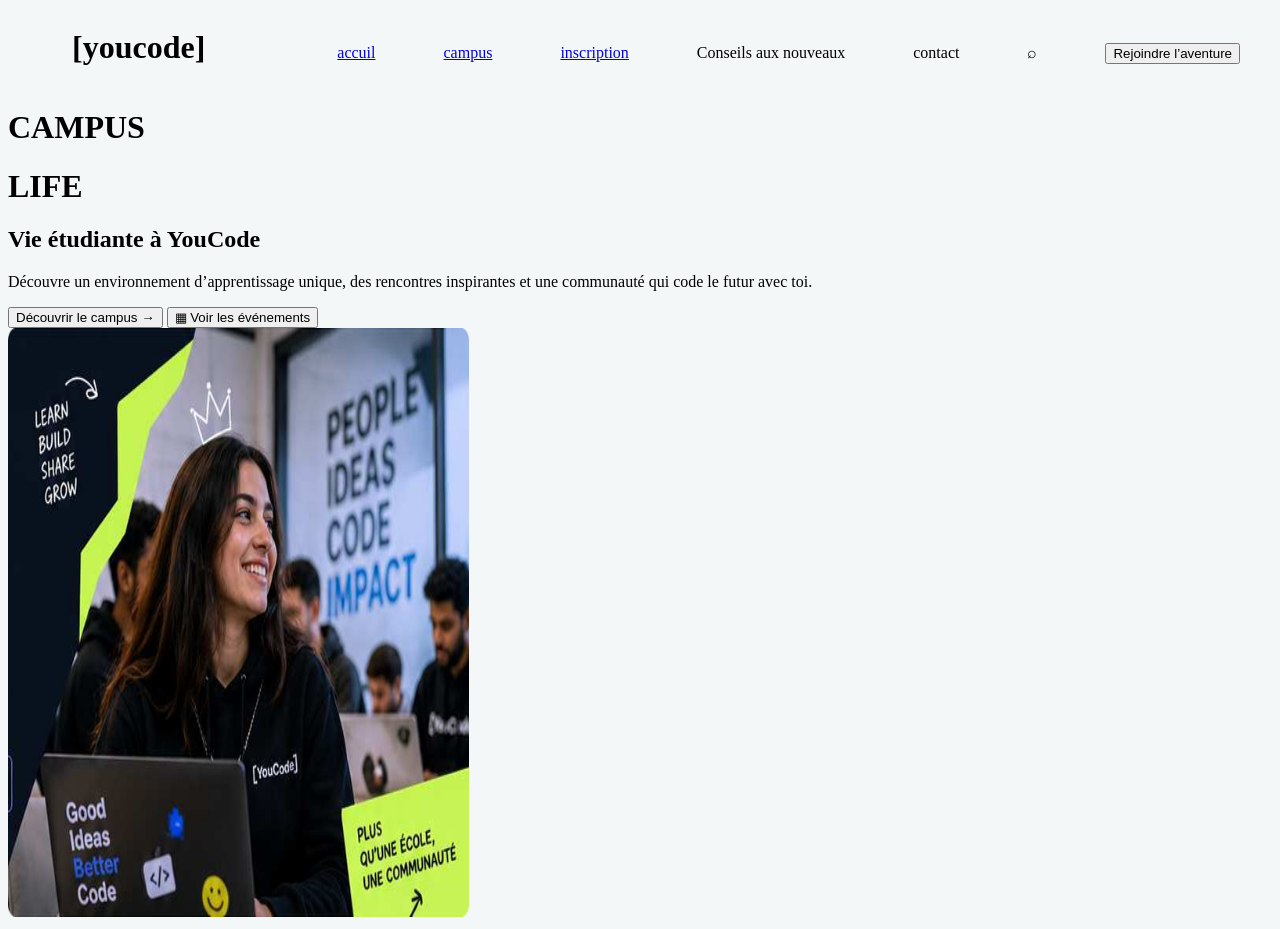
==== index.html @ e1c92a93 "feat: abet of styling and mor html" ====
<!doctype html>
<html>
    <head>
        <title>campus life</title>
        <link rel="stylesheet" href="style.css">
    </head>
    <body>
    <header class="nav"> <h1>[youcode]</h1></header>
    <nav class="nav">  
        <a href="index.html">accuil</a>
        <a href="campus.html">campus</a>
        <a href="inscription.html">inscription</a>
        <p>Conseils aux nouveaux</p>
        <p>contact</p>
        <p>⌕</p>
        <button class="nav" type="button">Rejoindre l’aventure</button>
    </nav>
        

       
    <main>
    <div class ="overimage">    
        <h1>CAMPUS</h1>
        <h1>LIFE</h1>
        <h2>Vie étudiante à YouCode</h2>
        <p>Découvre un environnement d’apprentissage unique,
des rencontres inspirantes et une communauté qui code
le futur avec toi.</p>
            <button type="button">Découvrir le campus →</button>
            <button type="button"> ▦  Voir les événements</button>
    </div>

        <img src="Photo · Vie étudiante.png" alt="Vie étudiante.png" height="589px" width="461px">



    </main>
    </body>
</html>
---- style.css ----
.nav , nav > p,a { 
    display: inline-block;
    margin-left: 5vw;
}
body{
    background-color: #F4F7F8;

}
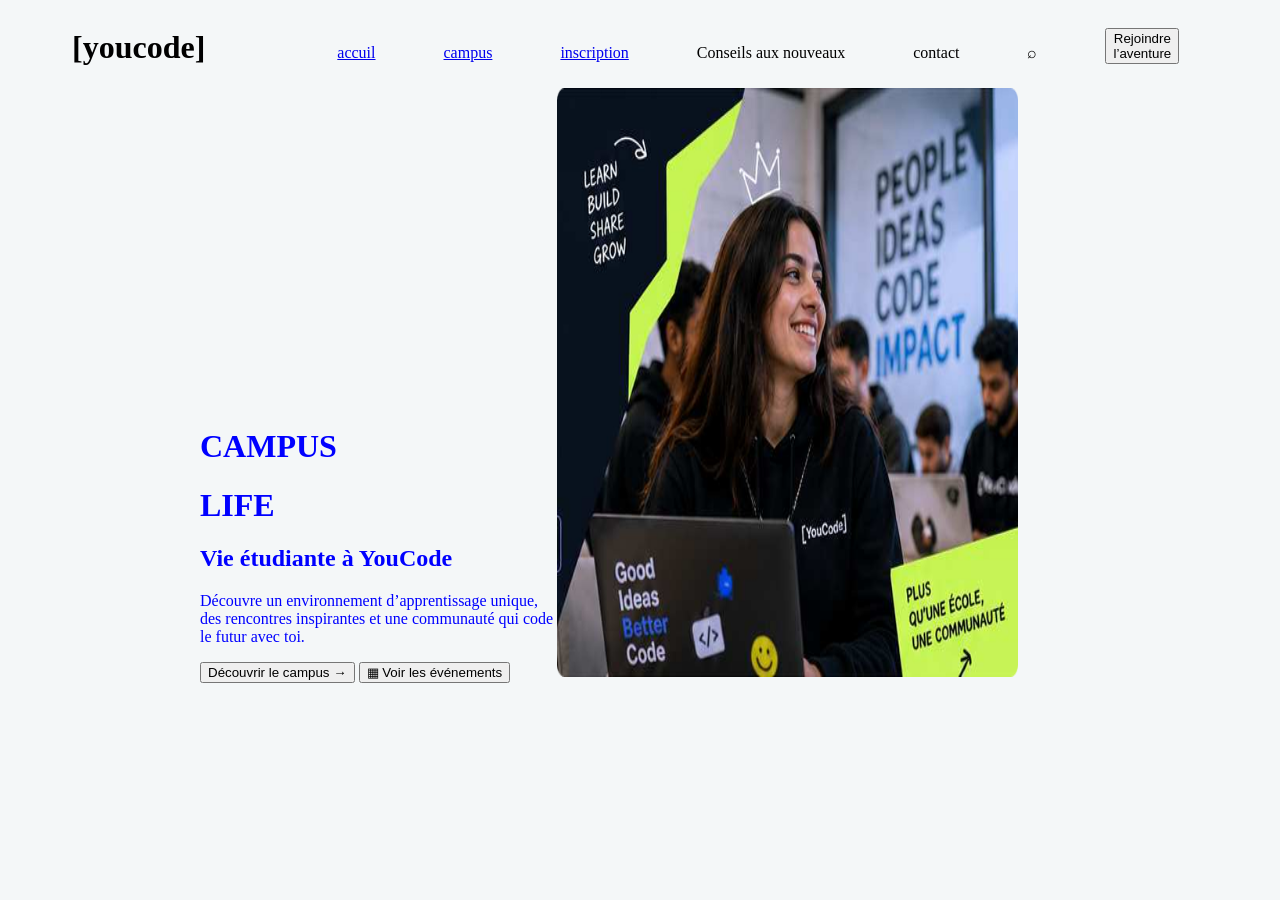
==== commit 45cde088: "feat: ajouter l'image et change la position des element" ====
--- a/index.html
+++ b/index.html
@@ -13,7 +13,7 @@
         <p>Conseils aux nouveaux</p>
         <p>contact</p>
         <p>⌕</p>
-        <button class="nav" type="button">Rejoindre l’aventure</button>
+        <button class="nav" type="button">Rejoindre <br> l’aventure</button>
     </nav>
         
 
@@ -23,14 +23,14 @@
         <h1>CAMPUS</h1>
         <h1>LIFE</h1>
         <h2>Vie étudiante à YouCode</h2>
-        <p>Découvre un environnement d’apprentissage unique,
-des rencontres inspirantes et une communauté qui code
+        <p>Découvre un environnement d’apprentissage unique, <br>
+des rencontres inspirantes et une communauté qui code <br>
 le futur avec toi.</p>
             <button type="button">Découvrir le campus →</button>
             <button type="button"> ▦  Voir les événements</button>
     </div>
 
-        <img src="Photo · Vie étudiante.png" alt="Vie étudiante.png" height="589px" width="461px">
+    <img class="imageinisial" src="Photo · Vie étudiante.png" alt="Vie étudiante.png" height="589px" width="461px">
 
 
 
--- a/style.css
+++ b/style.css
@@ -5,4 +5,16 @@
 body{
     background-color: #F4F7F8;
 
+}
+main{
+    margin-left: 15vw;
+    margin-right: 15vw;
+
+}
+div{
+    display: inline-block;
+    color: blue;
+}
+.imageinisial{
+    display: inline-block;
 }
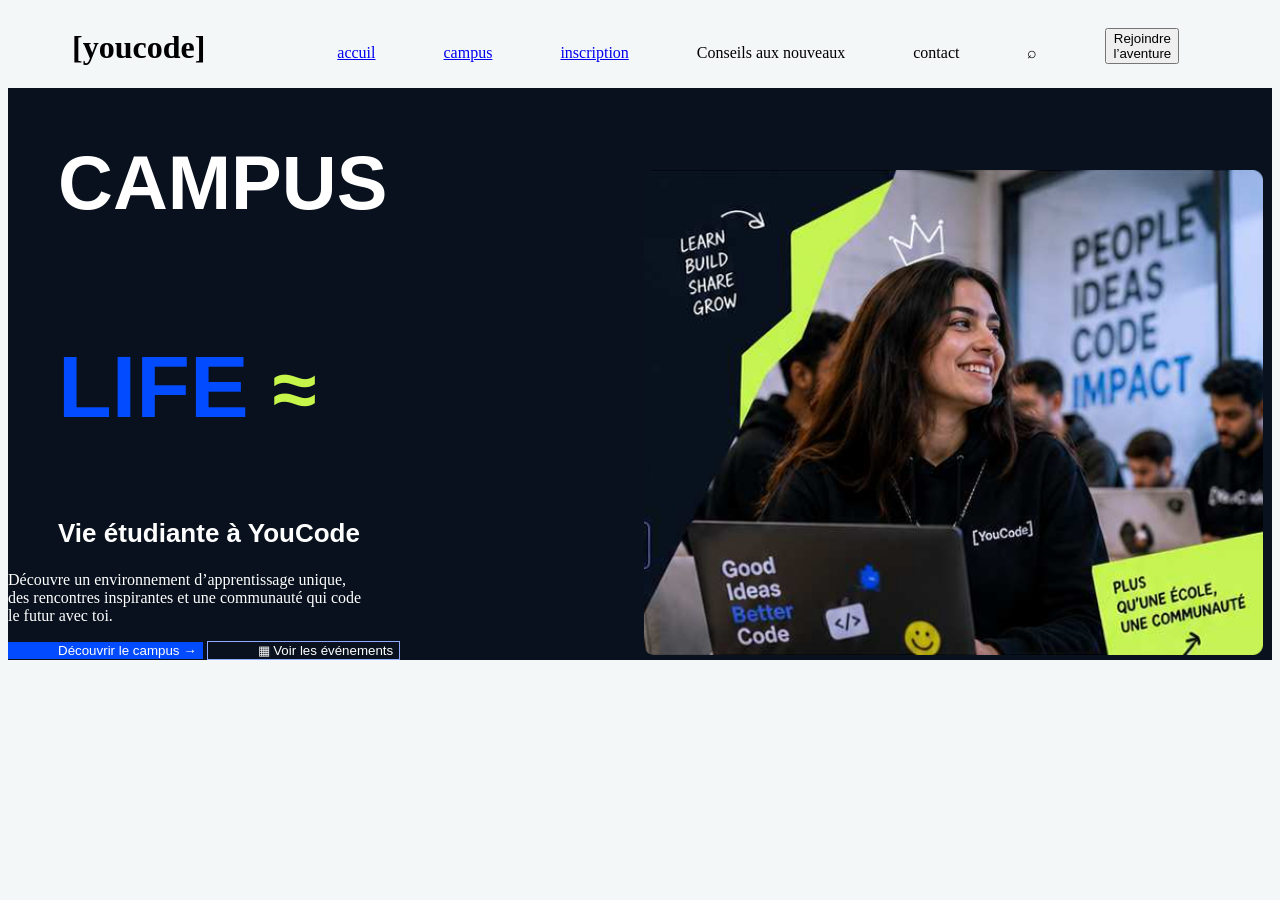
==== commit 1752baf6: "feat:change img position and style next to it" ====
--- a/index.html
+++ b/index.html
@@ -20,17 +20,18 @@
        
     <main>
     <div class ="overimage">    
-        <h1>CAMPUS</h1>
-        <h1>LIFE</h1>
-        <h2>Vie étudiante à YouCode</h2>
-        <p>Découvre un environnement d’apprentissage unique, <br>
+        <h1 id="campus">CAMPUS</h1>
+        <h1 id="life">LIFE</h1>
+        <h1 id="wave">≈</h1>
+        <h2 id="frst-h">Vie étudiante à YouCode</h2>
+        <p id="dsply-para">Découvre un environnement d’apprentissage unique, <br>
 des rencontres inspirantes et une communauté qui code <br>
 le futur avec toi.</p>
-            <button type="button">Découvrir le campus →</button>
-            <button type="button"> ▦  Voir les événements</button>
+            <button id="discoverbut" type="button">Découvrir le campus →</button>
+            <button id="eventsbut" type="button"> ▦  Voir les événements</button>
     </div>
 
-    <img class="imageinisial" src="Photo · Vie étudiante.png" alt="Vie étudiante.png" height="589px" width="461px">
+    <img class="imageinisial" src="Photo · Vie étudiante.png" alt="Vie étudiante.png" >
 
 
 
--- a/style.css
+++ b/style.css
@@ -7,14 +7,72 @@
 
 }
 main{
-    margin-left: 15vw;
-    margin-right: 15vw;
-
+    background-color: #08111D;
+    
 }
 div{
+    width: 50%;
     display: inline-block;
-    color: blue;
+    color:#FFFFFF;
 }
 .imageinisial{
     display: inline-block;
-}+    width: 49%;
+    height: 100%;
+
+
+}
+#campus{
+    font-family: Inter,sans-serif;
+font-weight: 900;
+font-size: 76px;
+padding-left: 50px;
+
+}
+#life{
+    display: inline-block;
+    color: #034BFF;
+    font-family: Inter, sans-serif;
+    font-weight: 900;
+    font-size: 88px;
+    padding-left: 50px;
+
+}
+#wave{
+    margin-left: 20px;
+    display: inline-block;
+    color: #C7F64A;
+    font-family: inter,sans-serif;
+    font-weight: 800;
+    font-size: 80px;
+
+
+}
+#frst-h{
+    font-family: Inter,sans-serif;
+    font-weight: 800;
+    font-style: Extra Bold;
+    font-size: 26px;
+    padding-left: 50px;
+}
+#dsply-para{
+
+
+}
+
+#discoverbut{
+    color: #FFFFFF;
+    background: #034BFF;
+    border:none;
+    padding-left: 50px;
+
+}
+#eventsbut{
+    color: #FFFFFF;
+    background: transparent;
+    border: 1px solid #8EABFF;
+    padding-left: 50px;
+
+}
+
+
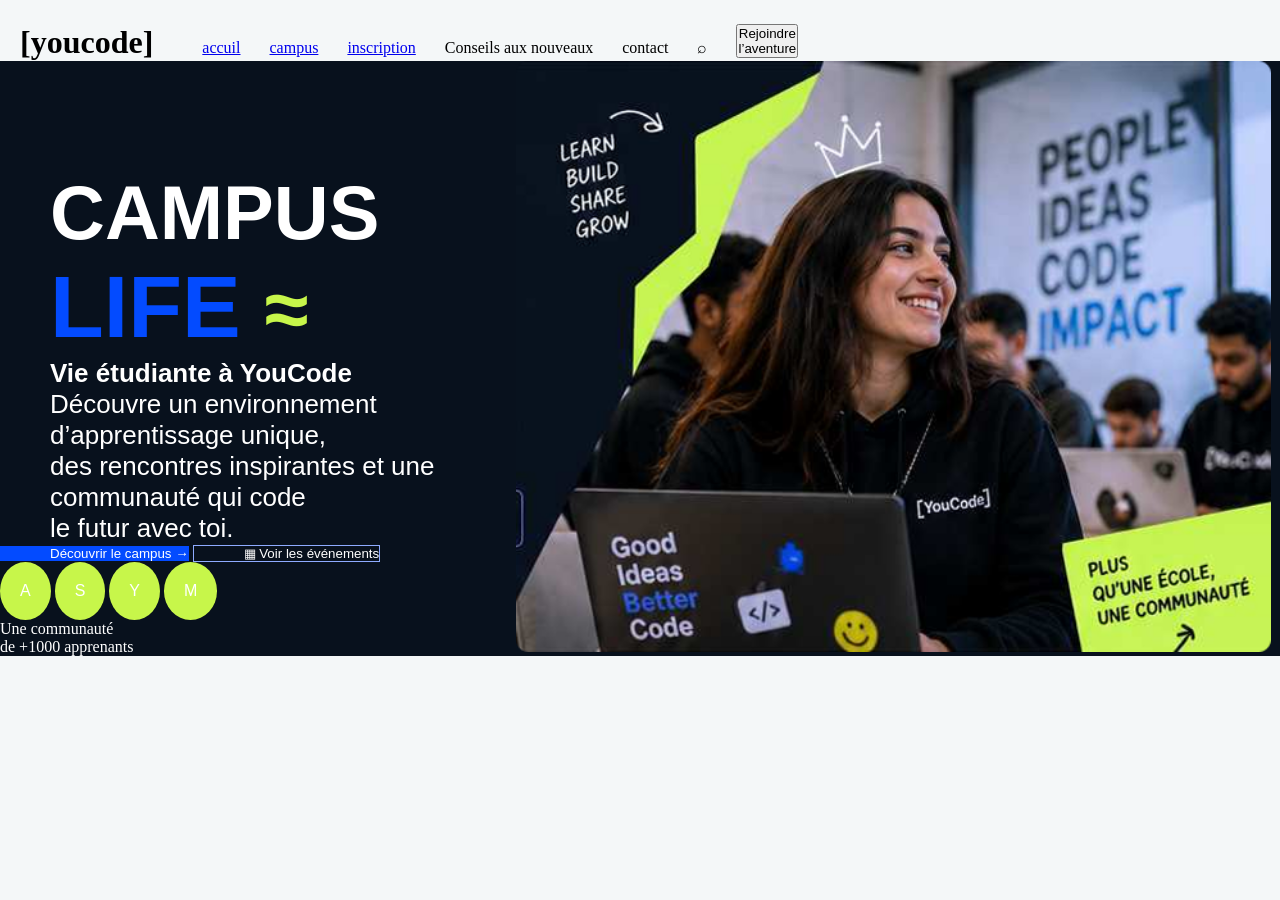
==== commit 17536481: "feat: hero styling image and text" ====
--- a/index.html
+++ b/index.html
@@ -29,6 +29,14 @@
 le futur avec toi.</p>
             <button id="discoverbut" type="button">Découvrir le campus →</button>
             <button id="eventsbut" type="button"> ▦  Voir les événements</button>
+            <ul>
+                <li>A</li>
+                <li>S</li>
+                <li>Y</li>
+                <li>M</li>
+            </ul>
+            <p>Une communauté<br>
+de +1000 apprenants</p>
     </div>
 
     <img class="imageinisial" src="Photo · Vie étudiante.png" alt="Vie étudiante.png" >
@@ -36,5 +44,10 @@
 
 
     </main>
+    <section class=" statistiques">
+
+
+
+    </section>
     </body>
 </html>
--- a/style.css
+++ b/style.css
@@ -1,23 +1,33 @@
+*{
+    margin: 0;
+    padding: 0;
+}
+
 .nav , nav > p,a { 
     display: inline-block;
-    margin-left: 5vw;
+    margin: 12px 5px 0px 20px;
 }
 body{
     background-color: #F4F7F8;
 
 }
 main{
+    padding: 0%;
     background-color: #08111D;
+    height: 10%;
     
 }
 div{
-    width: 50%;
+    width: 40%;
     display: inline-block;
     color:#FFFFFF;
+    padding: 0%;
+    margin: 0%;
 }
 .imageinisial{
     display: inline-block;
-    width: 49%;
+    width: 59%;
+    border: none;
     height: 100%;
 
 
@@ -56,9 +66,13 @@
     padding-left: 50px;
 }
 #dsply-para{
+    font-family: Inter,sans-serif;
+    font-weight: 200;
+    font-style: Bold;
+    font-size: 26px;
+    padding-left: 50px;
+}
 
-
-}
 
 #discoverbut{
     color: #FFFFFF;
@@ -74,5 +88,20 @@
     padding-left: 50px;
 
 }
+div > ul {
+
+    list-style-type: none;
+}
+div > ul > li {
+    font-family: Inter,sans-serif;
+    display: inline-block;
+    text-align: center;
+    border-radius: 50%;
+    border: 0;
+    margin: 0;
+    vertical-align: middle;
+    background-color: #C7F64A;
+    padding: 20px;
+}
 
 
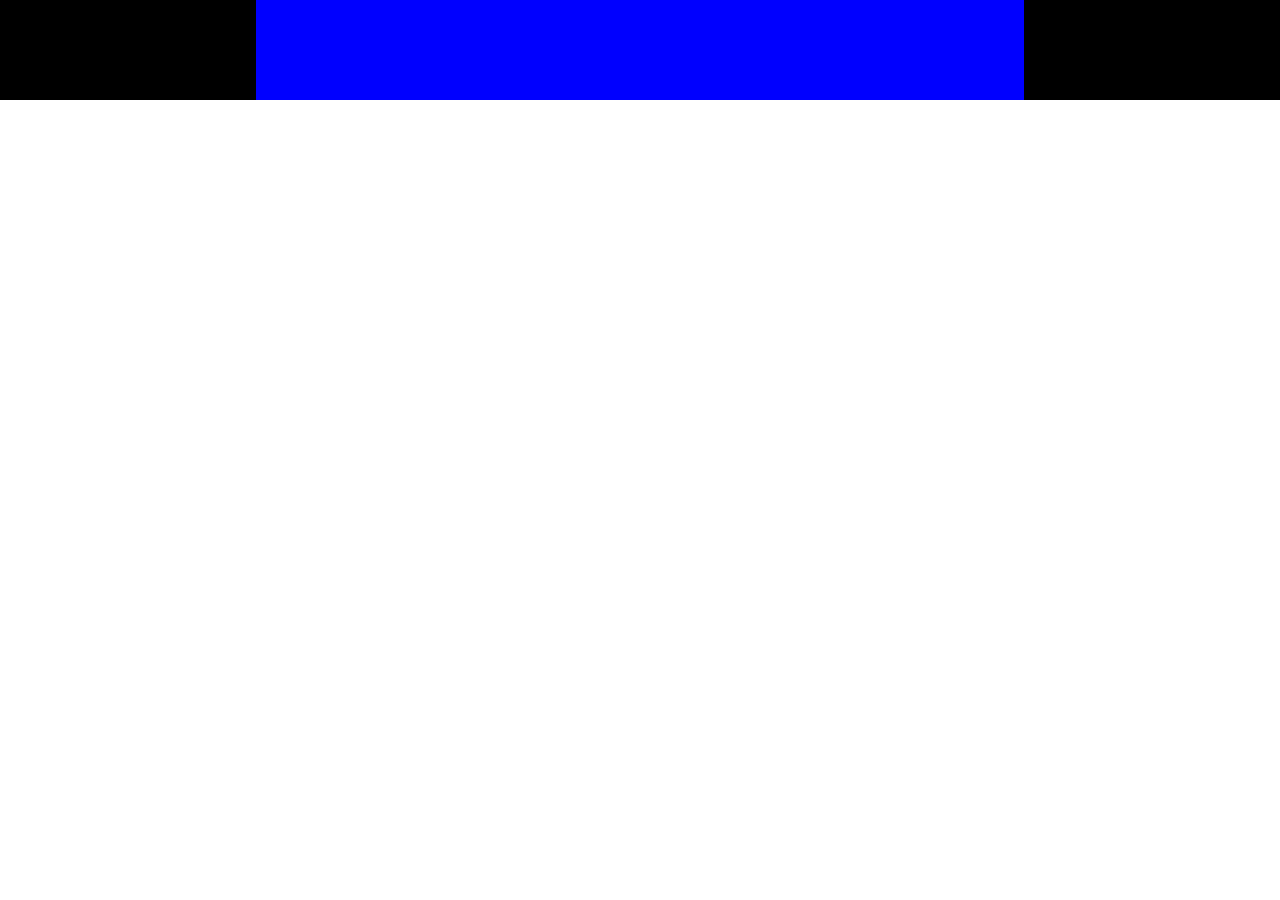
==== commit 42aec7f0: "feat: creating the structure of the website and working on the layout of the elements in css" ====
--- a/index.html
+++ b/index.html
@@ -1,53 +1,66 @@
-<!doctype html>
-<html>
-    <head>
-        <title>campus life</title>
+<!DOCTYPE html>
+<html lang="en">
+<head>
+        <title>⌕ campus-life</title>
         <link rel="stylesheet" href="style.css">
-    </head>
-    <body>
-    <header class="nav"> <h1>[youcode]</h1></header>
-    <nav class="nav">  
-        <a href="index.html">accuil</a>
-        <a href="campus.html">campus</a>
-        <a href="inscription.html">inscription</a>
-        <p>Conseils aux nouveaux</p>
-        <p>contact</p>
-        <p>⌕</p>
-        <button class="nav" type="button">Rejoindre <br> l’aventure</button>
-    </nav>
+</head>
+<body>
+    <header>
+        <div class="logo">
+
+        </div>
+        <nav class="navig">
+
+        </nav>
+        <div class="joinbut">
+
+        </div>
+    </header>
+    <main>
+        <section>
+            <div>
+
+            </div>
+            <div>
+
+            </div>
+        </section>
+        <section>
+            <span></span>
+            <span></span>
+            <span></span>
+            <span></span>
+        </section>
+        <section>
+            <div></div>
+            <div></div>
+        </section>
+        <section>
+            <span></span>
+            <span></span>
+            <span></span>
+            <span></span>
+            <span></span>
+            <span></span>
+        </section>
+        <section>
+            <div></div>
+            <div></div>
+        </section>
         
+        
+    </main>
+    <footer>
+            <div>
+            </div>
+            <nav>
 
-       
-    <main>
-    <div class ="overimage">    
-        <h1 id="campus">CAMPUS</h1>
-        <h1 id="life">LIFE</h1>
-        <h1 id="wave">≈</h1>
-        <h2 id="frst-h">Vie étudiante à YouCode</h2>
-        <p id="dsply-para">Découvre un environnement d’apprentissage unique, <br>
-des rencontres inspirantes et une communauté qui code <br>
-le futur avec toi.</p>
-            <button id="discoverbut" type="button">Découvrir le campus →</button>
-            <button id="eventsbut" type="button"> ▦  Voir les événements</button>
-            <ul>
-                <li>A</li>
-                <li>S</li>
-                <li>Y</li>
-                <li>M</li>
-            </ul>
-            <p>Une communauté<br>
-de +1000 apprenants</p>
-    </div>
+            </nav>
+            <div>
 
-    <img class="imageinisial" src="Photo · Vie étudiante.png" alt="Vie étudiante.png" >
+            </div>
+        </footer>
 
-
-
-    </main>
-    <section class=" statistiques">
-
-
-
-    </section>
-    </body>
+    
+</body>
 </html>
--- a/style.css
+++ b/style.css
@@ -1,107 +1,26 @@
 *{
     margin: 0;
     padding: 0;
-}
-
-.nav , nav > p,a { 
-    display: inline-block;
-    margin: 12px 5px 0px 20px;
-}
-body{
-    background-color: #F4F7F8;
+    box-sizing: border-box;
 
 }
-main{
-    padding: 0%;
-    background-color: #08111D;
-    height: 10%;
+header {
+   height: max-content;
+   font-size: 0;
+}
+header > * {
+    border: 0;
+    display: inline-block;
+    background-color: black;
+    width: 20%;
+    height: 100px;
     
 }
-div{
-    width: 40%;
+header > nav {
     display: inline-block;
-    color:#FFFFFF;
-    padding: 0%;
-    margin: 0%;
-}
-.imageinisial{
-    display: inline-block;
-    width: 59%;
-    border: none;
-    height: 100%;
-
-
-}
-#campus{
-    font-family: Inter,sans-serif;
-font-weight: 900;
-font-size: 76px;
-padding-left: 50px;
-
-}
-#life{
-    display: inline-block;
-    color: #034BFF;
-    font-family: Inter, sans-serif;
-    font-weight: 900;
-    font-size: 88px;
-    padding-left: 50px;
-
-}
-#wave{
-    margin-left: 20px;
-    display: inline-block;
-    color: #C7F64A;
-    font-family: inter,sans-serif;
-    font-weight: 800;
-    font-size: 80px;
-
-
-}
-#frst-h{
-    font-family: Inter,sans-serif;
-    font-weight: 800;
-    font-style: Extra Bold;
-    font-size: 26px;
-    padding-left: 50px;
-}
-#dsply-para{
-    font-family: Inter,sans-serif;
-    font-weight: 200;
-    font-style: Bold;
-    font-size: 26px;
-    padding-left: 50px;
-}
-
-
-#discoverbut{
-    color: #FFFFFF;
-    background: #034BFF;
-    border:none;
-    padding-left: 50px;
-
-}
-#eventsbut{
-    color: #FFFFFF;
-    background: transparent;
-    border: 1px solid #8EABFF;
-    padding-left: 50px;
-
-}
-div > ul {
-
-    list-style-type: none;
-}
-div > ul > li {
-    font-family: Inter,sans-serif;
-    display: inline-block;
-    text-align: center;
-    border-radius: 50%;
+    background-color: blue;
+    width: 60%;
+    height: 100px;
     border: 0;
-    margin: 0;
-    vertical-align: middle;
-    background-color: #C7F64A;
-    padding: 20px;
-}
-
-
+    
+}
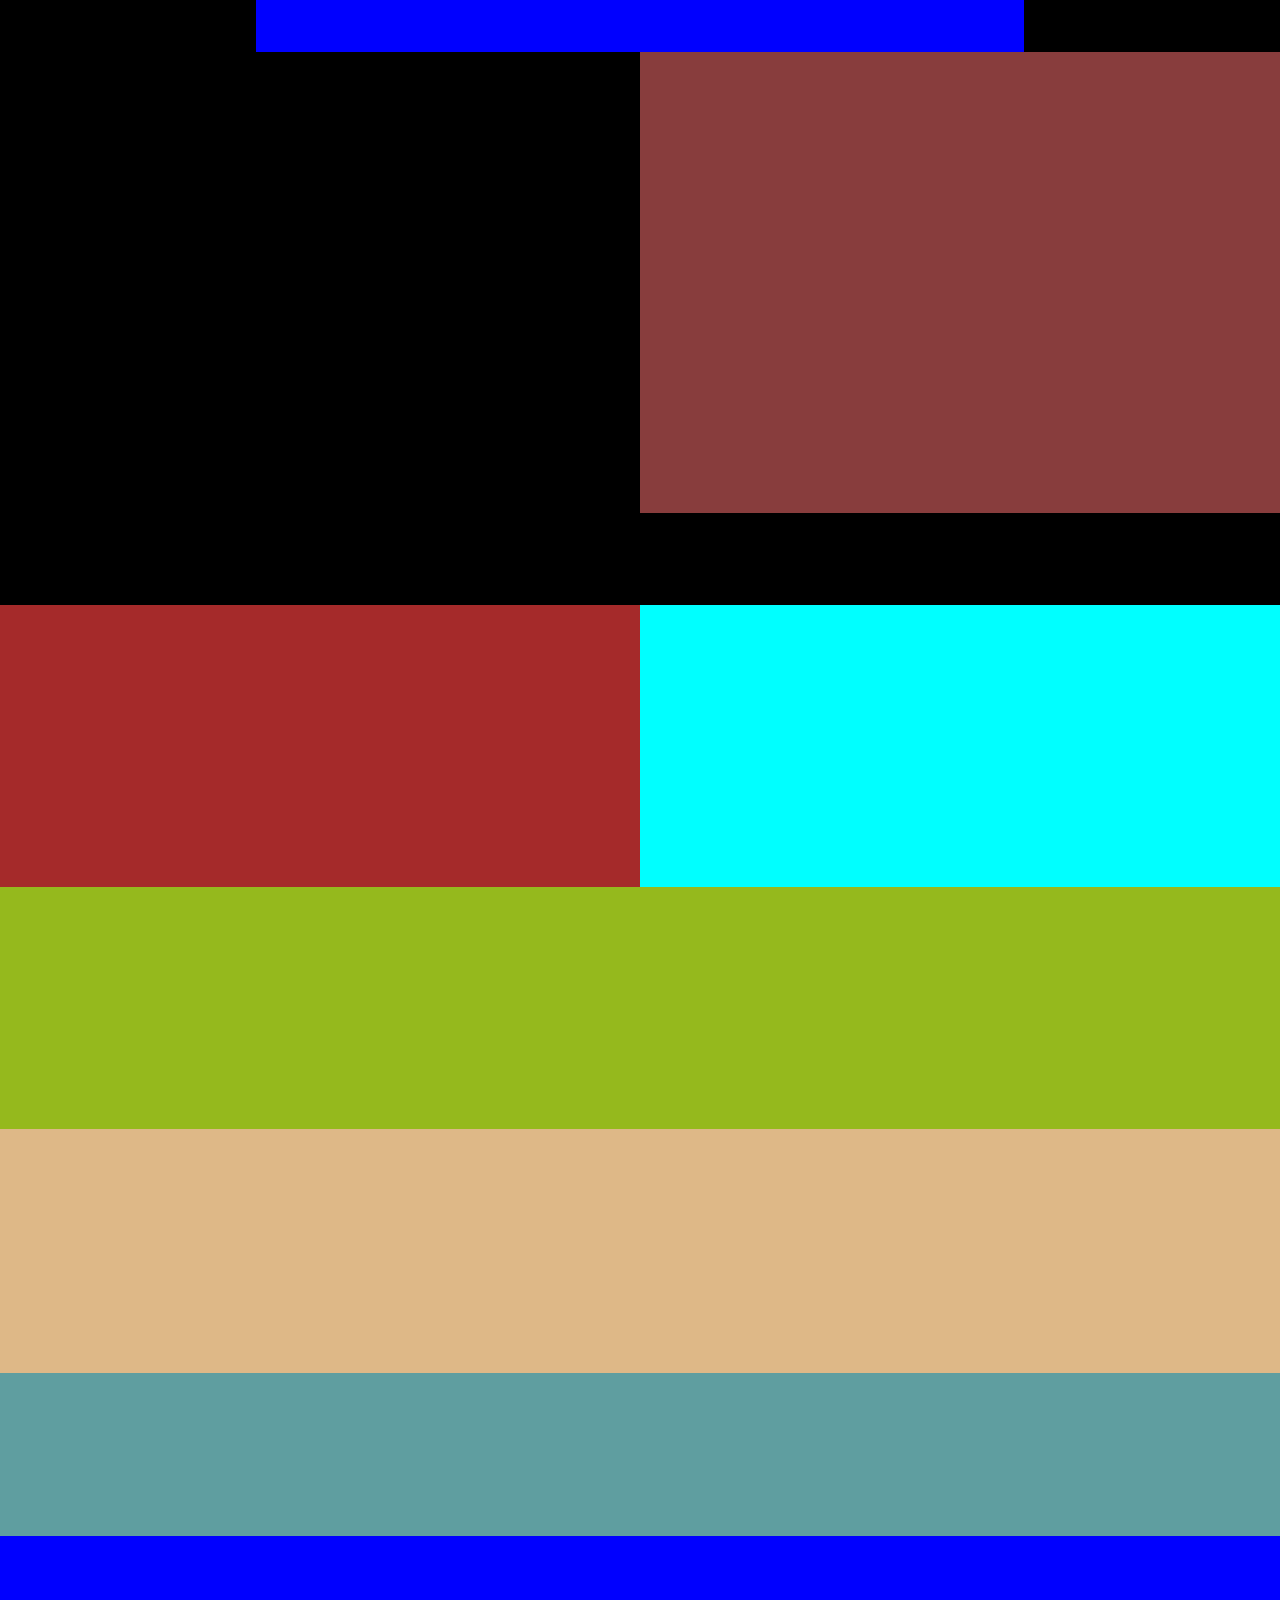
==== commit 203bfa3c: "feat: continu structure work and styling test" ====
--- a/index.html
+++ b/index.html
@@ -1,5 +1,4 @@
 <!DOCTYPE html>
-<html lang="en">
 <head>
         <title>⌕ campus-life</title>
         <link rel="stylesheet" href="style.css">
@@ -17,33 +16,39 @@
         </div>
     </header>
     <main>
-        <section>
-            <div>
+        <section class="hero">
+            <div id="txt">
 
             </div>
-            <div>
+            <div id="img">
 
             </div>
         </section>
-        <section>
-            <span></span>
-            <span></span>
-            <span></span>
-            <span></span>
-        </section>
-        <section>
+        <section class="statistic">
+            <div></div>
+            <div></div>
             <div></div>
             <div></div>
         </section>
-        <section>
-            <span></span>
-            <span></span>
-            <span></span>
-            <span></span>
-            <span></span>
-            <span></span>
+        <section class="prsntcamp">
+            <div></div>
+            <div></div>
         </section>
-        <section>
+        <section class="parcours">
+            <div></div>
+            <div></div>
+            <div></div>
+            <div></div>
+            <div></div>
+            <div></div>
+        </section>
+        <section class="events">
+            <div></div>
+            <div></div>
+            <div></div>
+            <div></div>
+        </section>
+        <section class="carrousel">
             <div></div>
             <div></div>
         </section>
--- a/style.css
+++ b/style.css
@@ -5,7 +5,7 @@
 
 }
 header {
-   height: max-content;
+   height: 52px;
    font-size: 0;
 }
 header > * {
@@ -13,14 +13,87 @@
     display: inline-block;
     background-color: black;
     width: 20%;
-    height: 100px;
+    height: 100%;
     
 }
 header > nav {
     display: inline-block;
     background-color: blue;
     width: 60%;
-    height: 100px;
     border: 0;
     
+}
+main{
+    background-color: brown;
+    height: 1484px;
+}
+.hero{
+    font-size: 0;
+    background-color: chartreuse;
+    height: 31.06%;
+
+}
+.hero > div{
+    display: inline-block;
+    height: 100%;
+    width: 50%;
+}
+#txt{
+    background-color: black;
+}
+#img{
+    background-color: rgb(136, 61, 61);
+}
+.statistic{
+    font-size: 0;
+    background-color: cornflowerblue;
+    height: 6.19%;
+
+}
+.statistic > div{
+    display: inline-block;
+    background-color: black;
+    height: 100%;
+    width: 25%;
+}
+.prsntcamp{
+    background-color: aqua;
+    height: 19%;
+
+}
+.prsntcamp > div{
+    background-color: brown;
+    height: 100%;
+    width: 50%;
+}
+.parcours{
+    background-color: darkgreen;
+    height: 16.32%;
+    font-size: 0;
+}
+.parcours > div{
+    font-size: 0;
+    display: inline-block;
+    background-color: rgb(149, 185, 29);
+    height: 100%;
+    width: 16.66666666666667%;
+}
+.events{
+    background-color: blueviolet;
+    height: 16.44%;
+    font-size: 0;
+}
+.events > div{
+    background-color: burlywood;
+    display: inline-block;
+    height: 100%;
+    width: 25%;
+}
+.carrousel{
+    background-color: cadetblue;
+    height: 11.05121293800539%;
+}
+footer{
+    height: 283px;
+    background-color: blue;
 }
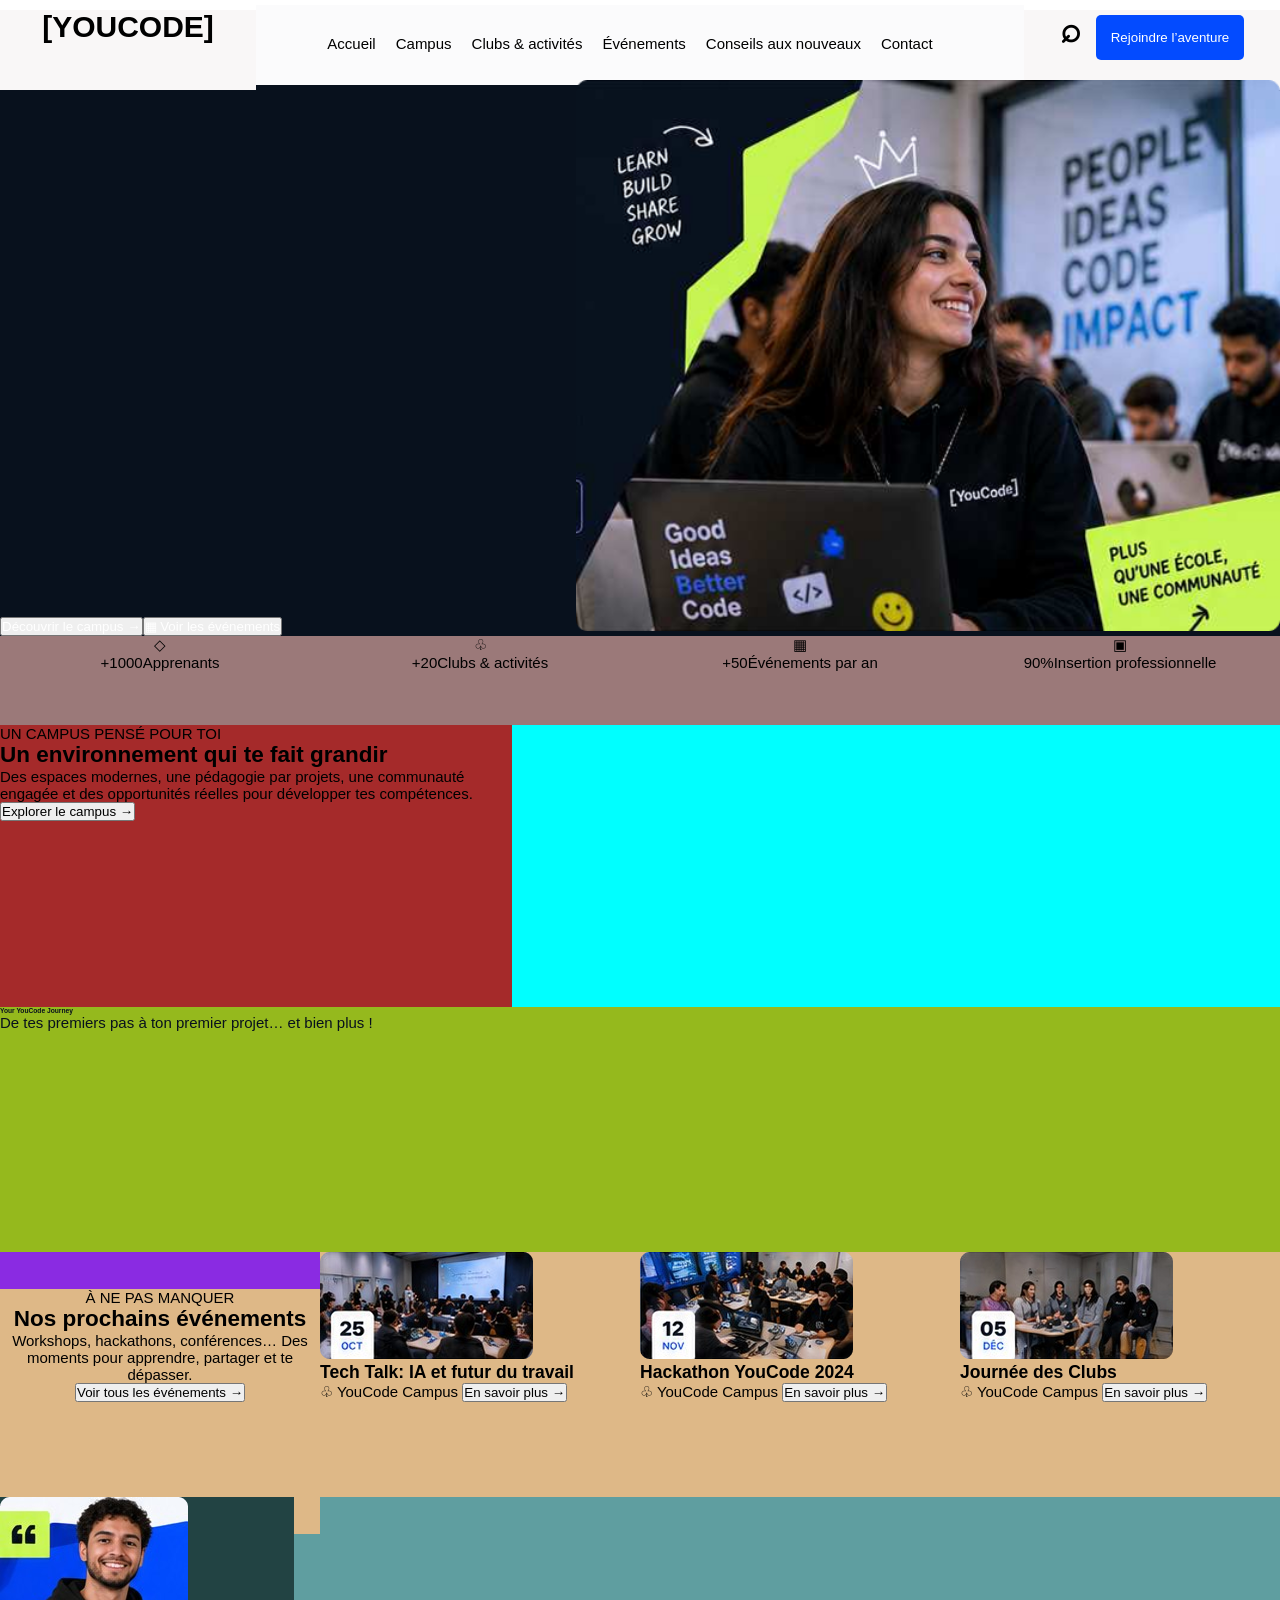
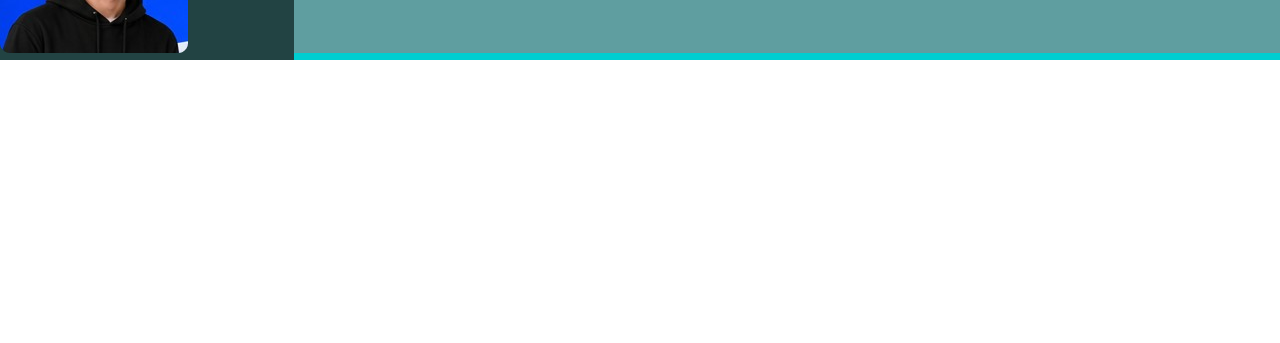
==== commit 8eab67d0: "feat:avance du projet first page html structure kinde done" ====
--- a/index.html
+++ b/index.html
@@ -6,51 +6,164 @@
 <body>
     <header>
         <div class="logo">
-
+            <span>[YOUCODE]</span>
         </div>
         <nav class="navig">
+            <ul>
+                <li>Accueil</li>
+                <li>Campus</li>
+                <li>Clubs & activités</li>
+                <li>Événements</li>
+                <li>Conseils aux nouveaux</li>
+                <li>Contact</li>
+            </ul>
 
         </nav>
         <div class="joinbut">
+            <span>⌕</span>
+            <button type="button">Rejoindre l’aventure</button>
 
         </div>
     </header>
     <main>
         <section class="hero">
             <div id="txt">
-
+                <h1 class="camp">CAMPUS</h1>
+                <h1 class="life">LIFE</h1>
+                <h1 class="wave">≈</h1>
+                <h2 class="vie">Vie étudiante à YouCode</h2>
+                <p>Découvre un environnement d’apprentissage unique,
+des rencontres inspirantes et une communauté qui code
+le futur avec toi.</p>
+                <button id="but">Découvrir le campus →</button>
+                <button id="but">▦  Voir les événements</button>
+                <span class="bl">A</span>
+                <span class="rd">S</span>
+                <span class="bl">Y</span>
+                <span class="rd">M</span>
+                <span class="apar">Une communauté de +1000 apprenants</span>
             </div>
             <div id="img">
+                <img src="Vie_étudiante.png" height="461" width="589" alt="Photo · Vie étudiante">
 
             </div>
         </section>
         <section class="statistic">
-            <div></div>
-            <div></div>
-            <div></div>
-            <div></div>
+            <div>
+                <span class="icon-stat">◇</span>
+                <p><span>+1000</span>Apprenants</p>
+            </div>
+            <div>
+                <span class="icon-stat">♧</span>
+                <p><span>+20</span>Clubs & activités</p>
+
+            </div>
+            <div>
+                <span class="icon-stat">▦</span>
+                <p><span>+50</span>Événements par an</p>
+            </div>
+            <div>
+                <span class="icon-stat">▣</span>
+                <p><span>90%</span>Insertion professionnelle</p>
+            </div>
         </section>
         <section class="prsntcamp">
-            <div></div>
-            <div></div>
+            <div id="prsntxt">
+                <span>UN CAMPUS PENSÉ POUR TOI</span>
+                <h2>Un environnement qui te fait grandir</h2>
+                <p>Des espaces modernes, une pédagogie par projets, une communauté engagée et des opportunités réelles pour développer tes compétences.</p>
+                <button type="button">Explorer le campus →</button>
+            </div>
+            <div id="prsnimg">
+
+            </div>
         </section>
         <section class="parcours">
-            <div></div>
-            <div></div>
-            <div></div>
-            <div></div>
-            <div></div>
-            <div></div>
+            <div id="overparc">
+            <h2>Your YouCode Journey</h2>
+            <p>De tes premiers pas à ton premier projet…  et bien plus !</p>
+        </div>
+            <div>
+                <p>01</p>
+                <p class="parcicon"></p>
+                <p>Day 1</p>
+                <p>Découverte du campus</p>
+
+            </div><div>
+                <p>02</p>
+                <p class="parcicon"></p>
+                <p>First Commit</p>
+                <p>Tes premières lignes de code</p>
+
+            </div><div>
+                <p>03</p>
+                <p class="parcicon" id="green"></p>
+                <p>First Pull Request/p>
+                <p>Tu collabores en équipe</p>
+
+            </div><div>
+                <p>04</p>
+                <p class="parcicon" id="violet"></p>
+                <p>First Sprint</p>
+                <p>Tu apprends la méthode Agile</p>
+
+            </div><div>
+                <p>05</p>
+                <p class="parcicon"></p>
+                <p>First Project</p>
+                <p>Tu construis quelque chose de réel</p>
+
+            </div><div>
+                <p>06</p>
+                <p class="parcicon" id="yellow"></p>
+                <p>Demo Day</p>
+                <p>Tu présentes ton projet</p>
+
+            </div>
         </section>
         <section class="events">
-            <div></div>
-            <div></div>
-            <div></div>
-            <div></div>
+            <div>
+                    <div id="eventdiv">
+                        <span>À NE PAS MANQUER</span>
+                    <h2>Nos prochains événements</h2>
+                    <p>Workshops, hackathons, conférences… Des moments pour apprendre, partager et te dépasser.</p>
+                    <button>Voir tous les événements →</button>               
+            </div>
+        </div>
+            <div>
+                <div>
+                    <img src="Photo · Événement 1.png" alt="Photo · Événement 1">
+                    <h3>Tech Talk: IA et futur du travail</h3>
+                    <span>♧  YouCode Campus</span>
+                    <button>En savoir plus →</button>
+                </div>
+            </div>
+            <div>
+                <div>
+                    <img src="Photo · Événement 2.png" alt="Photo · Événement 2">
+                    <h3>Hackathon YouCode 2024</h3>
+                    <span>♧  YouCode Campus</span>
+                    <button>En savoir plus →</button></div>
+                </div>
+            <div>
+                <div>
+                    <img src="Photo · Événement 3.png" alt="Photo · Événement 3">
+                    <h3>Journée des Clubs</h3>
+                    <span>♧  YouCode Campus</span>
+                    <button>En savoir plus →</button>
+                </div>
+            </div>
         </section>
         <section class="carrousel">
-            <div></div>
-            <div></div>
+            <div id="photo">
+                <img src="Photo · Yassine.png" alt="Photo · Yassine">
+            </div>
+            <div id="other">
+                <p>“ YouCode m’a donné bien plus que des compétences :
+   une communauté, une vision et la confiance pour aller loin. ”</p>
+                    <p>Yassine E.</p>
+                    <p>Apprenant YouCode — Promo 2023</p>
+            </div>
         </section>
         
         
@@ -58,13 +171,11 @@
     <footer>
             <div>
             </div>
-            <nav>
-
-            </nav>
             <div>
-
             </div>
-        </footer>
+            <div>
+            </div>
+    </footer>
 
     
 </body>
--- a/style.css
+++ b/style.css
@@ -2,98 +2,203 @@
     margin: 0;
     padding: 0;
     box-sizing: border-box;
+    font-family: Inter ,sans-serif;
 
 }
 header {
-   height: 52px;
+   height: 80px;
    font-size: 0;
 }
 header > * {
+    text-align: center;
+    vertical-align: middle;
     border: 0;
     display: inline-block;
-    background-color: black;
+    background-color: rgb(249, 247, 247);
     width: 20%;
     height: 100%;
     
 }
+.logo{
+    margin-bottom: -10px;
+    font-size: 30px;
+    font-weight: bold;
+
+}
+.navig>ul>li{
+    margin-top: 30px;
+    font-size: 15px;
+    color: black;
+    list-style-type: none;
+    display: inline-block;
+    margin-right: 20px;
+
+}
 header > nav {
     display: inline-block;
-    background-color: blue;
+    background-color: rgb(251, 251, 252);
     width: 60%;
     border: 0;
     
 }
+header >.joinbut>span{
+    font-size: 35px;
+    font-weight: bold;
+    margin-right: 15px;
+}
+header >.joinbut >button{
+    background-color: #034BFF;
+    color: #FFFFFF;
+    padding: 15px;
+    border: 0;
+    border-radius: 5px;
+}
+header >.joinbut{
+    margin-top: 10px;
+    vertical-align: middle;
+    
+    
+}
 main{
     background-color: brown;
-    height: 1484px;
+    height: max-content;
 }
 .hero{
     font-size: 0;
-    background-color: chartreuse;
-    height: 31.06%;
+    background-color:#08111D;
+    height: max-content;
 
 }
 .hero > div{
-    display: inline-block;
-    height: 100%;
-    width: 50%;
+    
+    display: inline-block;
+    height: 100%;
+    
 }
 #txt{
-    background-color: black;
+    width: 45%;
+}
+#txt >*{
+    color: #FFFFFF;
+    font-size: 20;
 }
 #img{
-    background-color: rgb(136, 61, 61);
-}
+    place-content: center;
+    height: 581;
+    width: 55%;
+}
+#img > img {
+    height: 100%;
+    width: 100%;
+}
+
 .statistic{
     font-size: 0;
     background-color: cornflowerblue;
-    height: 6.19%;
+    height: 89px;
 
 }
 .statistic > div{
-    display: inline-block;
-    background-color: black;
+    text-align: center;
+    vertical-align: middle;
+    font-size: 15px;
+    display: inline-block;
+    background-color: rgb(155, 121, 121);
     height: 100%;
     width: 25%;
 }
 .prsntcamp{
     background-color: aqua;
-    height: 19%;
+    height: 282px;
+    font-size: 15px;
 
 }
 .prsntcamp > div{
     background-color: brown;
     height: 100%;
-    width: 50%;
+    
+    
+}
+#prsntxt{
+    width: 40%;
+}
+#prsnimg{
+    width: 60%;
 }
 .parcours{
     background-color: darkgreen;
-    height: 16.32%;
-    font-size: 0;
+    height: 245px;
+    font-size: 0;
+}
+#overparc{
+    font-size: 15px;
+    display: block;
+    height: 30%;
+    width: 100%;
+}
+#overparc >h2{
+    font-size: 5pt;
 }
 .parcours > div{
-    font-size: 0;
+    color: #08111D;
     display: inline-block;
     background-color: rgb(149, 185, 29);
-    height: 100%;
+    height: 70%;
     width: 16.66666666666667%;
 }
+
 .events{
     background-color: blueviolet;
-    height: 16.44%;
+    height: 245px;
     font-size: 0;
 }
 .events > div{
+    font-size: 15px;
     background-color: burlywood;
     display: inline-block;
     height: 100%;
     width: 25%;
 }
+.events > div >img{
+    display: inline-block;
+}
+#eventdiv{
+    
+    height: 90%;
+    text-align: center;
+    vertical-align: middle;
+    padding-bottom: 20px;
+}
 .carrousel{
+    font-size: 0;
     background-color: cadetblue;
-    height: 11.05121293800539%;
+    height: 163px;
+}
+.carrousel > #photo {
+    
+    display: inline-block;
+    background-color: rgb(34, 67, 67);
+    height: 100%;
+    width: 23%;
+
+    
+}
+.carrousel > #other {
+    display: inline-block;
+    background-color: darkturquoise;
+    height: 100%;
+    width: 77%;
+
+    
 }
 footer{
+    font-size: 0;
     height: 283px;
     background-color: blue;
+}
+footer > div{
+    background-color: white;
+    display: inline-block;
+    height: 100%;
+    width: 33.33%;
 }
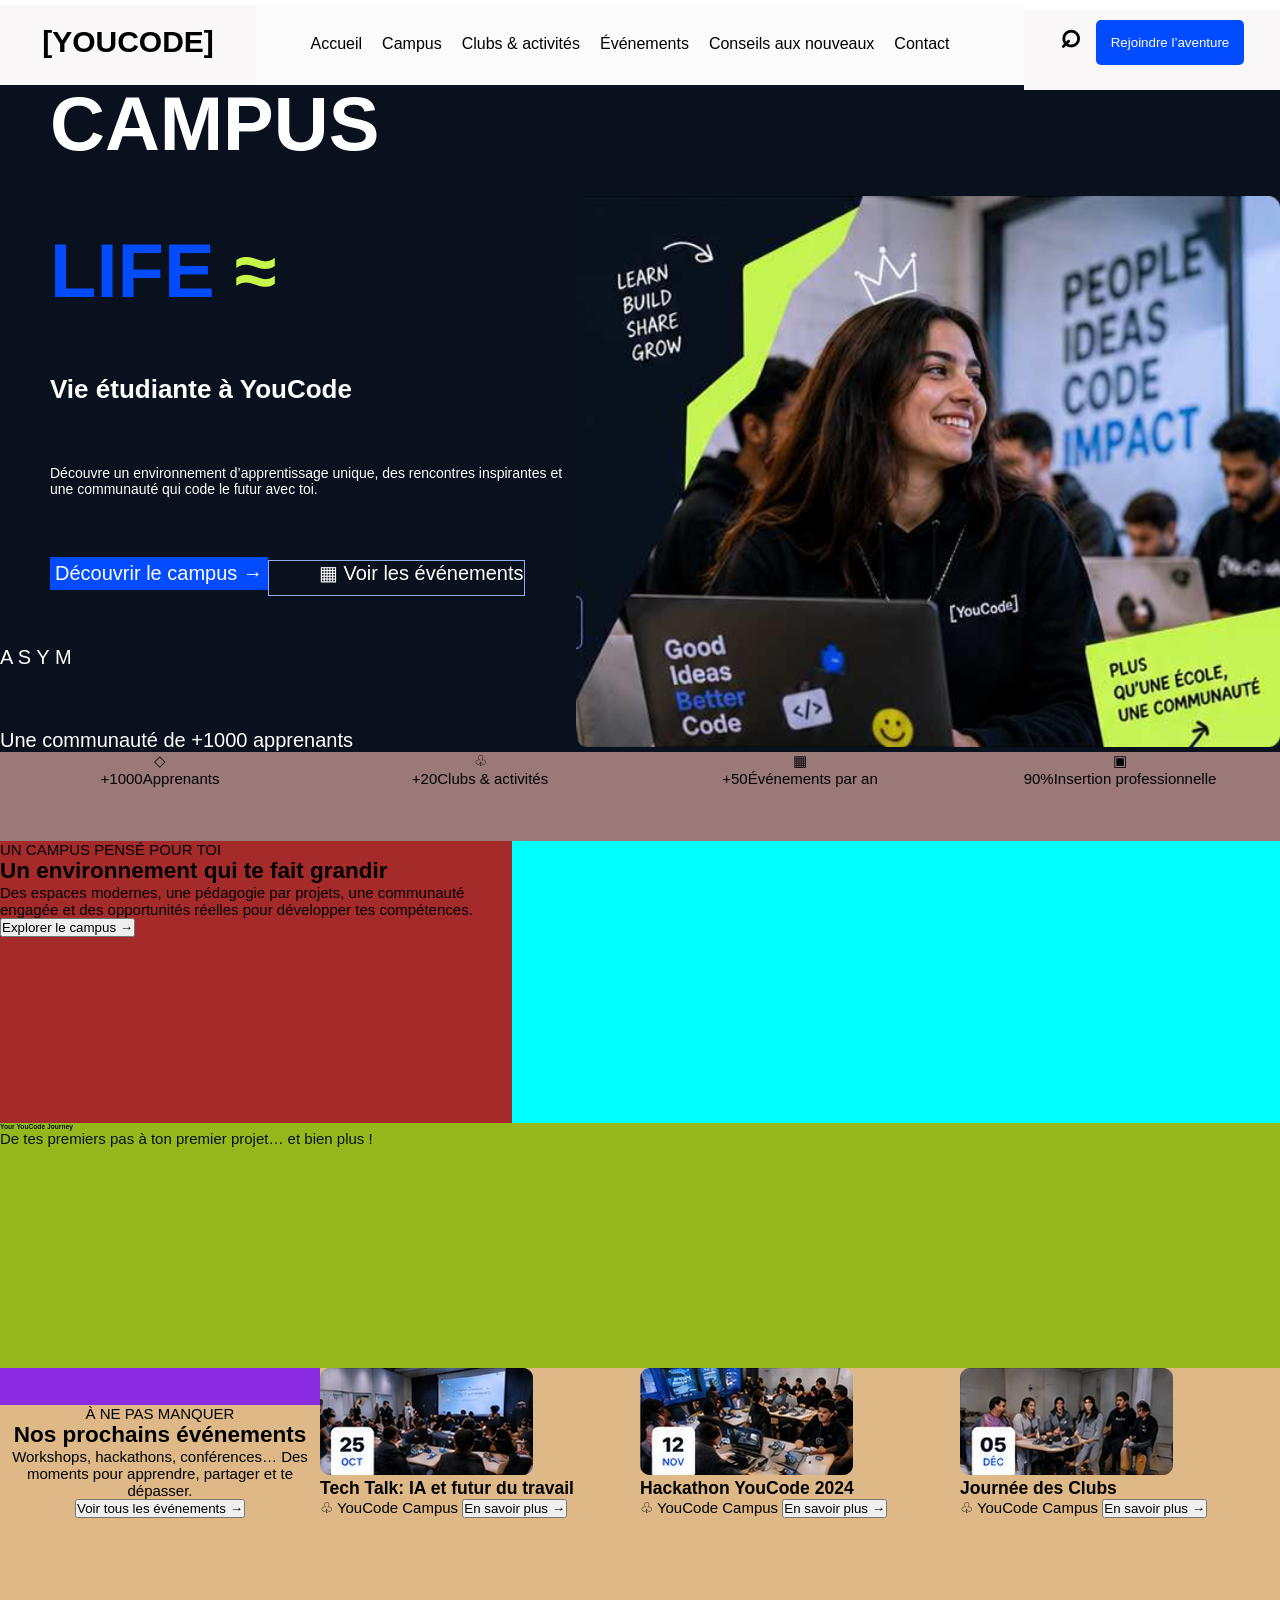
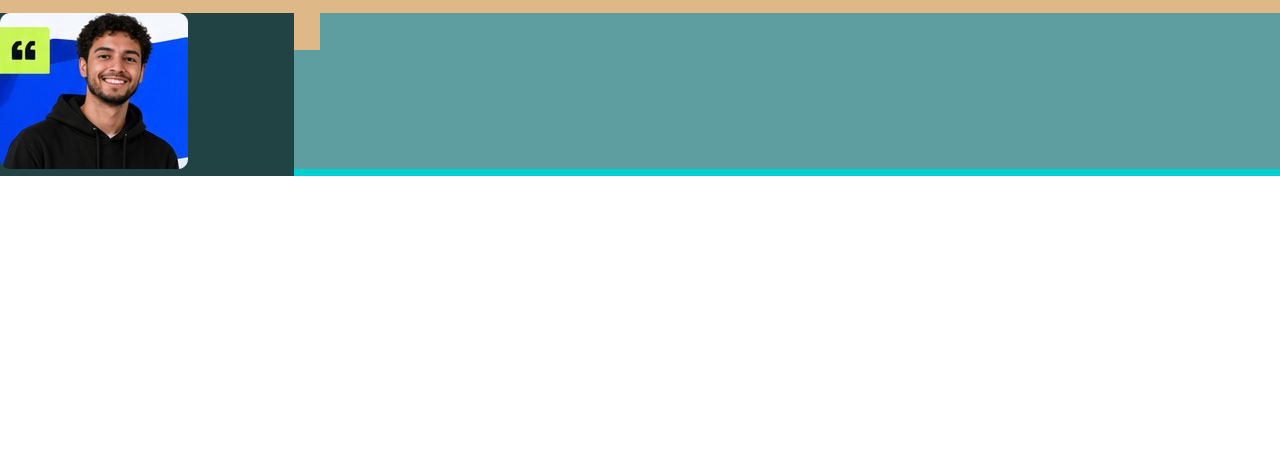
==== commit 115feb37: "last commit" ====
--- a/index.html
+++ b/index.html
@@ -27,7 +27,7 @@
     </header>
     <main>
         <section class="hero">
-            <div id="txt">
+            <div class="txt">
                 <h1 class="camp">CAMPUS</h1>
                 <h1 class="life">LIFE</h1>
                 <h1 class="wave">≈</h1>
@@ -35,12 +35,14 @@
                 <p>Découvre un environnement d’apprentissage unique,
 des rencontres inspirantes et une communauté qui code
 le futur avec toi.</p>
-                <button id="but">Découvrir le campus →</button>
-                <button id="but">▦  Voir les événements</button>
+                <button id="but1">Découvrir le campus →</button>
+                <button id="but2">▦  Voir les événements</button>
+                <div>
                 <span class="bl">A</span>
                 <span class="rd">S</span>
                 <span class="bl">Y</span>
                 <span class="rd">M</span>
+                </div>
                 <span class="apar">Une communauté de +1000 apprenants</span>
             </div>
             <div id="img">
--- a/style.css
+++ b/style.css
@@ -20,26 +20,38 @@
     
 }
 .logo{
-    margin-bottom: -10px;
+    
     font-size: 30px;
     font-weight: bold;
+    padding-top: 20px;
+    padding-bottom: -10px;
 
 }
 .navig>ul>li{
     margin-top: 30px;
-    font-size: 15px;
+    font-size: 16px;
     color: black;
     list-style-type: none;
     display: inline-block;
     margin-right: 20px;
-
+    padding-bottom: 5px;
+
+
+}
+.navig>ul>li:hover{
+    color: #034BFF;
+    border-bottom: 2px solid #034BFF;
 }
 header > nav {
+
     display: inline-block;
     background-color: rgb(251, 251, 252);
     width: 60%;
     border: 0;
     
+}
+header >.joinbut{
+    padding-top: 5px;
 }
 header >.joinbut>span{
     font-size: 35px;
@@ -73,14 +85,66 @@
     
     display: inline-block;
     height: 100%;
-    
-}
-#txt{
+
+    
+}
+.txt{
     width: 45%;
-}
-#txt >*{
-    color: #FFFFFF;
-    font-size: 20;
+    
+    
+}
+.txt >*{
+    color: #FFFFFF;
+    font-size: 20px;
+    padding-bottom: 10px;
+    margin-bottom:  50px;
+    
+}
+.camp{
+    font-weight: bold;
+    font-weight: 900;
+    font-size: 76px;
+    padding-left: 50px;
+}
+.life{
+    display: inline-block;
+    color: #034BFF;
+    font-weight: 900;
+    font-size: 76px;
+    padding-left: 50px;
+}
+.wave{
+    display: inline-block;
+    font-weight: 900;
+    font-size: 76px;
+    padding-left: 20px;
+    color: #C7F64A;
+}
+.vie{
+    font-weight: 800;
+    font-style: Extra Bold;
+    font-size: 26px;
+    padding-left: 50px;
+}
+.txt>p{
+    font-family: Inter,sans-serif;
+    font-style: Extra Bold;
+    font-size: 14px;
+    padding-left: 50px;
+
+}
+#but1{
+    color: #FFFFFF;
+    background: #034BFF;
+    border:none;
+    padding:5px;
+    margin-left: 50px;
+}
+#but2{
+    color: #FFFFFF;
+    background: transparent;
+    border: 1px solid #8EABFF;
+    padding-left: 50px;
 }
 #img{
     place-content: center;
@@ -90,6 +154,7 @@
 #img > img {
     height: 100%;
     width: 100%;
+    padding-top: 5px;
 }
 
 .statistic{
